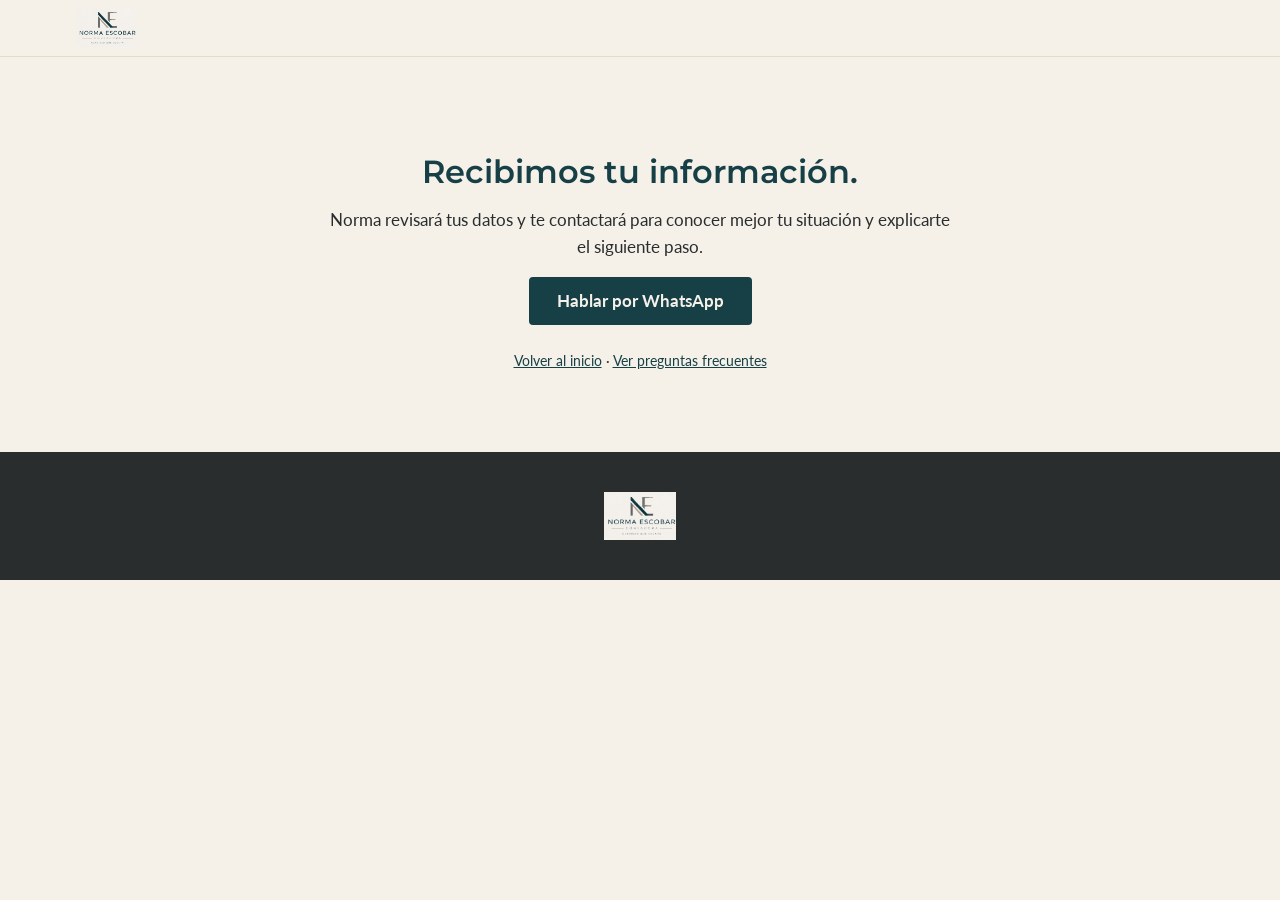
==== gracias.html @ 5b8ff23d "Initial commit: landing MVP + Apps Script backend Sitio estático de Norma Escobar con formulario de " ====
<!doctype html>
<html lang="es">
<head>
<meta charset="UTF-8">
<meta name="viewport" content="width=device-width, initial-scale=1">
<title>Recibimos tu información — Norma Escobar</title>
<meta name="description" content="Recibimos tu información. Norma te contactará por WhatsApp para definir los siguientes pasos.">
<meta name="robots" content="noindex">
<link rel="preconnect" href="https://fonts.googleapis.com">
<link rel="preconnect" href="https://fonts.gstatic.com" crossorigin>
<link rel="stylesheet" href="https://fonts.googleapis.com/css2?family=Montserrat:wght@500;600;700&family=Lato:ital,wght@0,400;0,700;1,400&display=swap">
<link rel="stylesheet" href="css/styles.css">
</head>
<body>
<header class="site-header">
  <div class="container header-inner">
    <a class="logo" href="index.html" aria-label="Norma Escobar — Contadora — Inicio">
      <img class="logo-img" src="assets/logo.png" alt="Norma Escobar — Contadora">
    </a>
  </div>
</header>

<main id="main">
  <section class="section section--gracias">
    <div class="container container--narrow gracias-content">
      <h1 class="section-title">Recibimos tu información.</h1>
      <p class="section-lead">Norma revisará tus datos y te contactará para conocer mejor tu situación y explicarte el siguiente paso.</p>

      <a class="btn btn--primary btn--large" href="#" id="whatsapp-gracias-link"
         data-cta-location="gracias" data-whatsapp-link>Hablar por WhatsApp</a>

      <p class="gracias-links">
        <a href="index.html">Volver al inicio</a> ·
        <a href="index.html#faq">Ver preguntas frecuentes</a>
      </p>
    </div>
  </section>
</main>

<footer class="site-footer">
  <div class="container footer-inner">
    <img class="logo-img logo-img--footer" src="assets/logo.png" alt="Norma Escobar — Contadora">
  </div>
</footer>

<script src="js/config.js"></script>
<script src="js/analytics.js"></script>
<script>
  document.addEventListener('DOMContentLoaded', function () {
    if (window.NormaAnalytics) {
      window.NormaAnalytics.init();
      window.NormaAnalytics.trackEvent('thank_you_view', {});
    }
    var link = document.getElementById('whatsapp-gracias-link');
    if (link && window.CONFIG) {
      var msg = 'Hola, acabo de enviar mis datos para revisar mi situación fiscal y quiero continuar por WhatsApp.';
      link.href = 'https://wa.me/' + window.CONFIG.whatsappNumber.replace(/[^0-9]/g, '') + '?text=' + encodeURIComponent(msg);
      link.addEventListener('click', function () {
        if (window.NormaAnalytics) {
          window.NormaAnalytics.trackEvent('whatsapp_click', { origin: 'gracias' });
        }
      });
    }
  });
</script>
</body>
</html>
---- css/styles.css ----
/* ==========================================================================
   Norma Escobar — estilos de la landing
   Dirección visual: Brandbook aprobado — "Claridad que cuenta"
   Tipografías: Montserrat (títulos) + Lato (lectura/cuerpo/UI)
   Paleta: Petrol / Graphite / Sand / Ivory / White
   ========================================================================== */

:root {
  --color-petrol: #173F46;
  --color-petrol-dark: #0F2B30;
  --color-graphite: #292D2E;
  --color-graphite-dark: #1B1D1E;
  --color-sand: #C7B7A3;
  --color-sand-line: rgba(199, 183, 163, .55);
  --color-ivory: #F5F1E9;
  --color-ivory-soft: #ECE4D4;
  --color-white: #FFFFFF;
  --color-texto-muted: #5B5F5E;
  --color-borde: #E4DCC9;
  --color-error: #B3261E;

  --font-titulo: "Montserrat", "Helvetica Neue", Arial, sans-serif;
  --font-cuerpo: "Lato", -apple-system, BlinkMacSystemFont, sans-serif;

  --container-width: 1160px;
  --container-wide: 1320px;
  --container-narrow: 720px;

  --radius: 4px;
  --space-1: 8px;
  --space-2: 16px;
  --space-3: 24px;
  --space-4: 40px;
  --space-5: 64px;
  --space-6: 96px;
}

/* ---------- Reset básico ---------- */
*, *::before, *::after { box-sizing: border-box; }
html { scroll-behavior: smooth; }

/* El atributo [hidden] debe ganar siempre, incluso sobre reglas de
   componente (ej. .btn) que declaran su propio "display". */
[hidden] { display: none !important; }
body {
  margin: 0;
  background: var(--color-ivory);
  color: var(--color-graphite);
  font-family: var(--font-cuerpo);
  font-size: 16px;
  line-height: 1.6;
  -webkit-font-smoothing: antialiased;
}
img, svg { max-width: 100%; display: block; }
ul, ol { margin: 0; padding: 0; list-style: none; }
p { margin: 0 0 var(--space-2); }
a { color: inherit; }
button { font-family: inherit; }

h1, h2, h3 {
  font-family: var(--font-titulo);
  font-weight: 600;
  color: var(--color-petrol);
  margin: 0 0 var(--space-2);
  line-height: 1.18;
}

.sr-only {
  position: absolute;
  width: 1px; height: 1px;
  padding: 0; margin: -1px;
  overflow: hidden;
  clip: rect(0,0,0,0);
  white-space: nowrap;
  border: 0;
}

.skip-link {
  position: absolute;
  left: -9999px;
  top: 0;
  background: var(--color-petrol);
  color: var(--color-ivory);
  padding: var(--space-1) var(--space-2);
  z-index: 1000;
}
.skip-link:focus {
  left: var(--space-2);
  top: var(--space-2);
}

:focus-visible {
  outline: 3px solid var(--color-petrol);
  outline-offset: 2px;
}
.section--dark :focus-visible {
  outline-color: var(--color-ivory);
}

/* ---------- Layout ---------- */
.container {
  width: 100%;
  max-width: var(--container-width);
  margin: 0 auto;
  padding: 0 var(--space-2);
}
.container--narrow { max-width: var(--container-narrow); }
.container--wide { max-width: var(--container-wide); }

.section {
  padding: var(--space-5) 0;
}
.section--muted { background: var(--color-ivory-soft); }
.section--dark {
  background: var(--color-petrol);
  color: var(--color-ivory);
}
.section-title {
  font-size: 1.75rem;
}
.section-title--inverted { color: var(--color-ivory); }
.section-lead {
  font-size: 1.05rem;
  color: var(--color-graphite);
  max-width: 620px;
}
.section-lead--inverted { color: var(--color-ivory); opacity: .92; }
.section-closing {
  font-family: var(--font-cuerpo);
  font-style: italic;
  color: var(--color-petrol);
  font-size: 1.1rem;
  margin: var(--space-3) 0;
}
.eyebrow {
  font-family: var(--font-cuerpo);
  font-size: .78rem;
  font-weight: 700;
  letter-spacing: .1em;
  text-transform: uppercase;
  color: var(--color-texto-muted);
  margin-bottom: var(--space-1);
}
/* ---------- Header ---------- */
.site-header {
  position: sticky;
  top: 0;
  z-index: 100;
  background: rgba(245, 241, 233, .95);
  backdrop-filter: blur(6px);
  border-bottom: 1px solid var(--color-borde);
}
.header-inner {
  display: flex;
  align-items: center;
  gap: var(--space-3);
  padding-top: var(--space-1);
  padding-bottom: var(--space-1);
}
.logo {
  display: flex;
  align-items: center;
  text-decoration: none;
}
/* Logo real aprobado (assets/logo.png) — no se recorta ni se altera,
   solo se limita su altura visible; el ancho escala proporcionalmente. */
.logo-img {
  height: 40px;
  width: auto;
}
.logo-img--footer { height: 48px; }

.site-nav {
  display: none;
  gap: var(--space-3);
  margin-left: auto;
  font-size: .95rem;
}
.site-nav a { text-decoration: none; color: var(--color-graphite); }
.site-nav a:hover { color: var(--color-petrol); }

.nav-toggle {
  margin-left: auto;
  background: none;
  border: none;
  padding: var(--space-1);
  cursor: pointer;
}
.nav-toggle-bar,
.nav-toggle-bar::before,
.nav-toggle-bar::after {
  display: block;
  width: 22px;
  height: 2px;
  background: var(--color-petrol);
  position: relative;
}
.nav-toggle-bar::before { content: ""; position: absolute; top: -6px; width: 22px; height: 2px; background: var(--color-petrol); }
.nav-toggle-bar::after { content: ""; position: absolute; top: 6px; width: 22px; height: 2px; background: var(--color-petrol); }

.btn--header { margin-left: var(--space-2); }

/* ---------- Botones ---------- */
.btn {
  display: inline-block;
  font-family: var(--font-cuerpo);
  font-weight: 700;
  font-size: .95rem;
  text-decoration: none;
  border: none;
  border-radius: var(--radius);
  padding: 12px 22px;
  cursor: pointer;
  min-height: 44px;
  line-height: 1.2;
}
.btn--primary {
  background: var(--color-petrol);
  color: var(--color-ivory);
}
.btn--primary:hover { background: var(--color-petrol-dark); }
.btn--secondary {
  background: var(--color-graphite);
  color: var(--color-ivory);
}
.btn--secondary:hover { background: var(--color-graphite-dark); }
.btn--ghost {
  background: transparent;
  color: var(--color-petrol);
  border: 1px solid var(--color-borde);
}
.btn--large { font-size: 1.05rem; padding: 14px 28px; }
.btn:disabled { opacity: .6; cursor: not-allowed; }

/* ---------- Hero ---------- */
.hero {
  padding-top: var(--space-4);
  padding-bottom: var(--space-4);
  overflow: hidden;
}
.hero-inner {
  display: grid;
  gap: var(--space-4);
  align-items: center;
}
.hero-text {
  display: flex;
  flex-direction: column;
  gap: var(--space-2);
  position: relative;
}
.hero-eyebrow {
  font-family: var(--font-cuerpo);
  font-size: .75rem;
  font-weight: 700;
  letter-spacing: .14em;
  text-transform: uppercase;
  color: var(--color-texto-muted);
}
.hero-title {
  font-size: 2rem;
  line-height: 1.12;
  max-width: 16ch;
  margin-bottom: 0;
}
.hero-text-line {
  font-size: 1.05rem;
  color: var(--color-graphite);
  max-width: 44ch;
  margin: 0;
}
.hero-cta-row { margin-top: var(--space-2); }
.hero-cta-row .btn { display: inline-flex; align-items: center; gap: 8px; }

.hero-text::before {
  content: "";
  position: absolute;
  left: -24px;
  top: 6px;
  bottom: 24px;
  width: 2px;
  background: var(--color-sand);
}

.hero-visual-frame {
  position: relative;
  aspect-ratio: 4 / 3;
  border-radius: 6px;
  overflow: hidden;
  background: var(--color-ivory-soft);
}
.hero-photo {
  width: 100%;
  height: 100%;
  object-fit: cover;
  object-position: center 30%;
  display: block;
}

/* ---------- Iconografía de servicios (Brandbook, sin modificar) ---------- */
.services-icons {
  /* 505px = ancho nativo del PNG recortado; no agrandar más allá de eso
     para no perder definición (evitar upscaling). */
  max-width: 505px;
  width: 100%;
  margin: var(--space-3) 0;
  border-radius: 6px;
}

/* ---------- Tarjetas (uso reservado a bloques con título + descripción) ---------- */
.card-grid {
  display: grid;
  gap: var(--space-3);
  margin: var(--space-3) 0;
}
.card-grid--4 { grid-template-columns: repeat(1, 1fr); }
.card-grid--3 { grid-template-columns: repeat(1, 1fr); }

.card {
  padding-top: var(--space-2);
  border-top: 1px solid var(--color-borde);
}
.card-title { font-size: 1.05rem; margin-bottom: var(--space-1); }

/* ---------- Sección "Problema" — lista editorial, no tarjetas ---------- */
.situation-intro {
  font-family: var(--font-titulo);
  font-weight: 600;
  font-size: 1.5rem;
  color: var(--color-petrol);
  max-width: 20ch;
  margin-bottom: var(--space-3);
}
.situation-list { display: block; }
.situation-item {
  padding: var(--space-3) 0;
  border-bottom: 1px solid var(--color-borde);
  margin: 0;
}
.situation-item:first-child { border-top: 1px solid var(--color-borde); }
.situation-item-title {
  display: flex;
  align-items: baseline;
  gap: var(--space-2);
  font-family: var(--font-titulo);
  font-weight: 600;
  font-size: 1.1rem;
  color: var(--color-petrol);
  margin: 0 0 4px;
}
.situation-index {
  font-family: var(--font-titulo);
  font-weight: 700;
  color: var(--color-sand);
  font-size: 1rem;
  min-width: 26px;
}
.situation-item p {
  margin: 0;
  padding-left: 42px;
  color: var(--color-graphite);
}
/* ---------- Sección "Diferenciadores" — lista tipográfica, no cajas ---------- */
.fact-list { display: grid; gap: var(--space-2); margin: var(--space-3) 0; }
.fact-item {
  padding: var(--space-2) 0 var(--space-2) var(--space-3);
  border-left: 2px solid var(--color-sand-line);
  margin: 0;
}
.fact-title {
  font-family: var(--font-titulo);
  font-weight: 600;
  font-size: 1.02rem;
  color: var(--color-petrol);
  margin: 0 0 4px;
}
.fact-item p { margin: 0; font-size: .98rem; color: var(--color-graphite); }

/* ---------- Pasos "Cómo funciona" ---------- */
.steps {
  display: grid;
  gap: var(--space-3);
  margin: var(--space-3) 0;
}
.step {
  display: flex;
  align-items: flex-start;
  gap: var(--space-2);
}
.step-number {
  font-family: var(--font-titulo);
  font-weight: 700;
  font-size: 1.3rem;
  color: var(--color-sand);
  min-width: 36px;
}
.step-title { font-weight: 700; margin: 0 0 2px; }

/* ---------- Revisión Fiscal ---------- */
.check-list {
  display: grid;
  gap: var(--space-1);
  margin: var(--space-3) 0;
}
.check-list li {
  padding-left: var(--space-2);
  position: relative;
  font-weight: 700;
  color: var(--color-petrol);
}
.check-list li::before { content: "·"; position: absolute; left: 0; color: var(--color-sand); }

.privacy-note {
  font-size: .85rem;
  color: var(--color-texto-muted);
  margin-bottom: var(--space-3);
}

/* ---------- Sobre Norma ---------- */
.about-inner {
  display: grid;
  gap: var(--space-4);
  align-items: start;
}
.about-photo-frame {
  aspect-ratio: 4 / 5;
  border-radius: 6px;
  overflow: hidden;
  background: var(--color-ivory-soft);
}
.about-photo {
  width: 100%;
  height: 100%;
  object-fit: cover;
  object-position: top center;
}
.about-text .section-title { margin-bottom: var(--space-2); }

/* ---------- FAQ ---------- */
.faq-item {
  border-bottom: 1px solid var(--color-borde);
  padding: var(--space-2) 0;
}
.faq-item summary {
  font-weight: 700;
  cursor: pointer;
  color: var(--color-petrol);
  font-size: 1rem;
}
.faq-item summary::marker { color: var(--color-sand); }
.faq-item p { margin-top: var(--space-1); color: var(--color-graphite); }

/* ---------- Diagnóstico ---------- */
.diagnostico-form { margin-top: var(--space-4); }

.form-progress {
  display: flex;
  gap: var(--space-1);
  margin-bottom: var(--space-1);
}
.progress-dot {
  width: 10px; height: 10px;
  border-radius: 50%;
  background: rgba(245,241,233,.3);
}
.progress-dot.is-active { background: var(--color-sand); }
.form-progress-text {
  font-size: .85rem;
  color: var(--color-ivory);
  opacity: .8;
  margin-bottom: var(--space-3);
}

fieldset { border: none; padding: 0; margin: 0 0 var(--space-3); }
legend {
  font-family: var(--font-titulo);
  font-weight: 600;
  font-size: 1.15rem;
  color: var(--color-ivory);
  padding: 0;
  margin-bottom: var(--space-2);
}

.field { margin-bottom: var(--space-2); }
.field label {
  display: block;
  font-size: .9rem;
  font-weight: 700;
  color: var(--color-ivory);
  margin-bottom: 4px;
}
.field-optional { font-weight: 400; opacity: .7; }
.field input,
.field textarea {
  width: 100%;
  padding: 12px 14px;
  border: 1px solid rgba(245,241,233,.35);
  border-radius: var(--radius);
  background: rgba(245,241,233,.06);
  color: var(--color-ivory);
  font-family: var(--font-cuerpo);
  font-size: 1rem;
  min-height: 44px;
}
.field textarea { min-height: 72px; resize: vertical; }
.field input::placeholder,
.field textarea::placeholder { color: rgba(245,241,233,.5); }
.field-help { font-size: .8rem; color: rgba(245,241,233,.7); margin-top: 4px; }
.field-error {
  font-size: .85rem;
  color: #E7B7A0;
  margin-top: 4px;
  min-height: 1.2em;
}
.field-privacy {
  font-size: .8rem;
  color: rgba(245,241,233,.7);
  margin-top: var(--space-1);
}

.radio-group { display: grid; gap: var(--space-1); margin-bottom: var(--space-1); }
.radio-option {
  display: flex;
  align-items: flex-start;
  gap: var(--space-1);
  font-size: .95rem;
  color: var(--color-ivory);
  cursor: pointer;
}
.radio-option input { margin-top: 4px; width: 18px; height: 18px; flex-shrink: 0; accent-color: var(--color-sand); }

.form-status {
  min-height: 1.4em;
  color: #E7B7A0;
  font-size: .9rem;
}

.form-actions {
  display: flex;
  flex-wrap: wrap;
  gap: var(--space-2);
  margin-top: var(--space-2);
}

.form-alt-contact { margin-top: var(--space-3); font-size: .9rem; }
.form-alt-contact a { color: var(--color-sand); font-weight: 700; }
.form-alt-contact--inverted { color: var(--color-ivory); }
.form-alt-contact--inverted a { color: var(--color-sand); }

/* ---------- Página de gracias ---------- */
.section--gracias { padding-top: var(--space-6); text-align: center; }
.gracias-content { display: flex; flex-direction: column; align-items: center; }
.gracias-links { margin-top: var(--space-3); font-size: .9rem; }
.gracias-links a { color: var(--color-petrol); text-decoration: underline; }

/* ---------- Footer ---------- */
.site-footer {
  background: var(--color-graphite);
  color: var(--color-ivory);
  padding: var(--space-4) 0;
}
.footer-inner { display: flex; flex-direction: column; gap: var(--space-1); align-items: center; text-align: center; }
.footer-brand { display: flex; align-items: center; gap: var(--space-1); }
.footer-contact a { color: var(--color-ivory); text-decoration: underline; }
.footer-legal { font-size: .8rem; opacity: .6; }

/* ==========================================================================
   Responsive — mobile-first (base ~375px), 768px, 1024px, 1280px
   ========================================================================== */

@media (min-width: 768px) {
  .site-nav { display: flex; gap: var(--space-2); font-size: .88rem; white-space: nowrap; }
  .nav-toggle { display: none; }

  .hero-title { font-size: 2.5rem; }
  .situation-list { columns: 1; }

  .card-grid--4 { grid-template-columns: repeat(2, 1fr); }
  .card-grid--3 { grid-template-columns: repeat(3, 1fr); }
  .fact-list { grid-template-columns: repeat(3, 1fr); }

  .steps { grid-template-columns: repeat(2, 1fr); }

  .about-inner { grid-template-columns: 0.8fr 1.2fr; }

  .diagnostico-form { max-width: 620px; margin-left: auto; margin-right: auto; }
}

@media (min-width: 1024px) {
  .hero-inner { grid-template-columns: 1.05fr 0.95fr; }
  .hero-text { padding-right: var(--space-4); }

  .steps { grid-template-columns: repeat(4, 1fr); }
}

@media (min-width: 1024px) {
  .site-nav { font-size: .95rem; gap: var(--space-3); }
}

@media (min-width: 1280px) {
  .card-grid--4 { grid-template-columns: repeat(4, 1fr); }

  .hero-title { font-size: 3.1rem; }
  .hero-text-line { font-size: 1.15rem; }
  .section-title { font-size: 2rem; }
}

/* Menú mobile abierto */
@media (max-width: 767px) {
  .site-nav {
    display: none;
    position: absolute;
    top: 100%;
    left: 0;
    right: 0;
    background: var(--color-ivory);
    border-bottom: 1px solid var(--color-borde);
    padding: var(--space-2);
    flex-direction: column;
    gap: var(--space-2);
  }
  .site-nav.is-open { display: flex; }
  .header-inner { position: relative; }
}
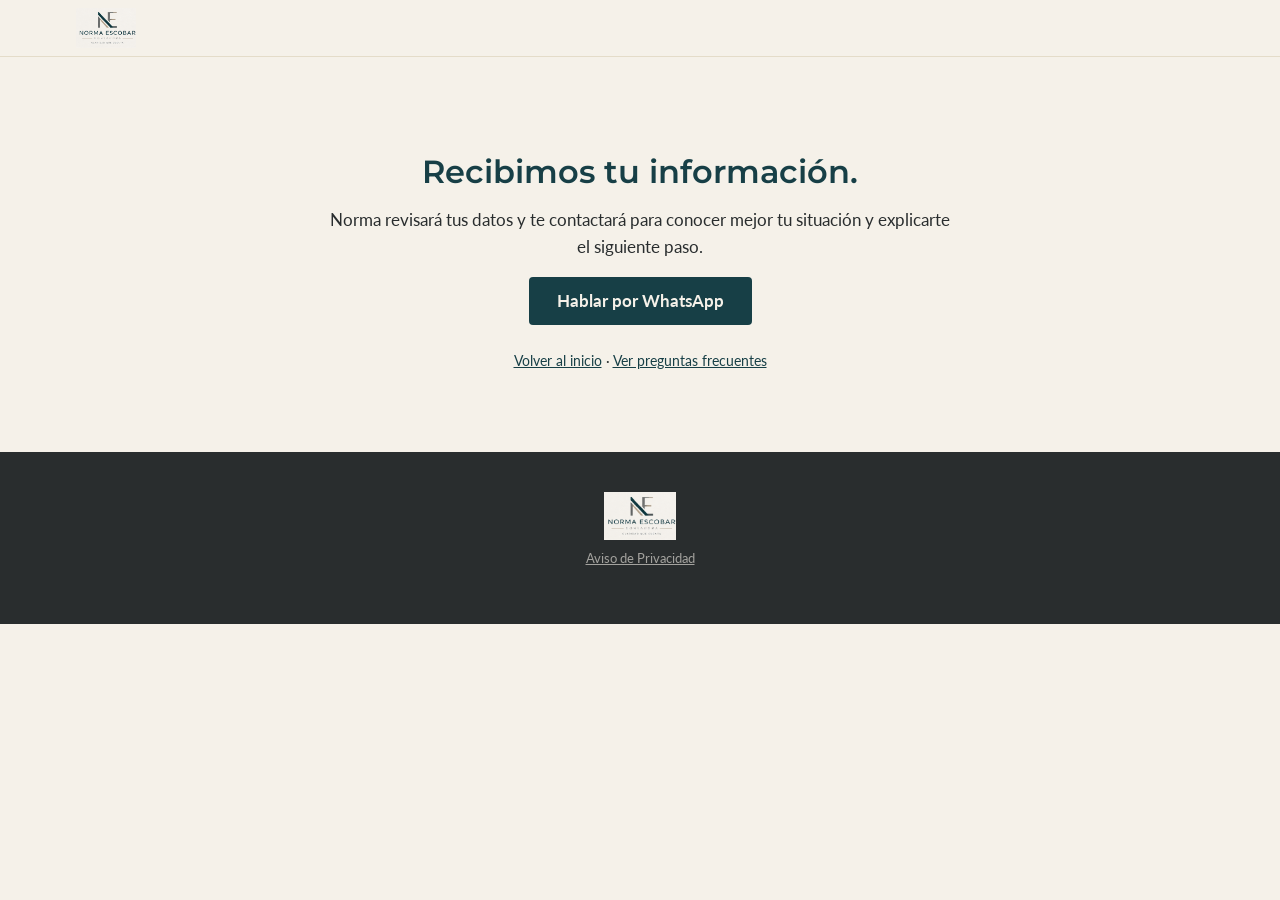
==== commit b1cce2c3: "feat: add privacy notice and legal links Co-Authored-By: Claude Sonnet 5 <noreply@anthropic.com>" ====
--- a/gracias.html
+++ b/gracias.html
@@ -15,7 +15,7 @@
 <header class="site-header">
   <div class="container header-inner">
     <a class="logo" href="index.html" aria-label="Norma Escobar — Contadora — Inicio">
-      <img class="logo-img" src="assets/logo.png" alt="Norma Escobar — Contadora">
+      <img class="logo-img" src="assets/logo.png" width="453" height="301" alt="Norma Escobar — Contadora">
     </a>
   </div>
 </header>
@@ -39,7 +39,8 @@
 
 <footer class="site-footer">
   <div class="container footer-inner">
-    <img class="logo-img logo-img--footer" src="assets/logo.png" alt="Norma Escobar — Contadora">
+    <img class="logo-img logo-img--footer" src="assets/logo.png" width="453" height="301" alt="Norma Escobar — Contadora">
+    <p class="footer-legal"><a href="privacidad.html">Aviso de Privacidad</a></p>
   </div>
 </footer>
 
--- a/css/styles.css
+++ b/css/styles.css
@@ -37,7 +37,11 @@
 
 /* ---------- Reset básico ---------- */
 *, *::before, *::after { box-sizing: border-box; }
-html { scroll-behavior: smooth; }
+html { scroll-behavior: smooth; scroll-padding-top: var(--sticky-header-offset, 72px); }
+
+@media (prefers-reduced-motion: reduce) {
+  html { scroll-behavior: auto; }
+}
 
 /* El atributo [hidden] debe ganar siempre, incluso sobre reglas de
    componente (ej. .btn) que declaran su propio "display". */
@@ -158,6 +162,7 @@
   padding-bottom: var(--space-1);
 }
 .logo {
+  flex-shrink: 0;
   display: flex;
   align-items: center;
   text-decoration: none;
@@ -180,6 +185,7 @@
 .site-nav a:hover { color: var(--color-petrol); }
 
 .nav-toggle {
+  flex-shrink: 0;
   margin-left: auto;
   background: none;
   border: none;
@@ -198,7 +204,7 @@
 .nav-toggle-bar::before { content: ""; position: absolute; top: -6px; width: 22px; height: 2px; background: var(--color-petrol); }
 .nav-toggle-bar::after { content: ""; position: absolute; top: 6px; width: 22px; height: 2px; background: var(--color-petrol); }
 
-.btn--header { margin-left: var(--space-2); }
+.btn--header { margin-left: var(--space-2); flex-shrink: 0; white-space: nowrap; }
 
 /* ---------- Botones ---------- */
 .btn {
@@ -303,6 +309,7 @@
      para no perder definición (evitar upscaling). */
   max-width: 505px;
   width: 100%;
+  height: auto;
   margin: var(--space-3) 0;
   border-radius: 6px;
 }
@@ -314,7 +321,6 @@
   margin: var(--space-3) 0;
 }
 .card-grid--4 { grid-template-columns: repeat(1, 1fr); }
-.card-grid--3 { grid-template-columns: repeat(1, 1fr); }
 
 .card {
   padding-top: var(--space-2);
@@ -324,6 +330,7 @@
 
 /* ---------- Sección "Problema" — lista editorial, no tarjetas ---------- */
 .situation-intro {
+  line-height: 1.6;
   font-family: var(--font-titulo);
   font-weight: 600;
   font-size: 1.5rem;
@@ -452,6 +459,9 @@
 
 /* ---------- Diagnóstico ---------- */
 .diagnostico-form { margin-top: var(--space-4); }
+.diagnostico-form .btn--primary { background: var(--color-ivory); color: var(--color-petrol); }
+.diagnostico-form .btn--primary:hover { background: var(--color-ivory-soft); }
+.diagnostico-form .btn--ghost { color: var(--color-ivory); border-color: var(--color-ivory); }
 
 .form-progress {
   display: flex;
@@ -517,6 +527,7 @@
   color: rgba(245,241,233,.7);
   margin-top: var(--space-1);
 }
+.field-privacy a { color: var(--color-ivory); text-decoration: underline; }
 
 .radio-group { display: grid; gap: var(--space-1); margin-bottom: var(--space-1); }
 .radio-option {
@@ -553,6 +564,30 @@
 .gracias-links { margin-top: var(--space-3); font-size: .9rem; }
 .gracias-links a { color: var(--color-petrol); text-decoration: underline; }
 
+/* ---------- Página de privacidad (reutiliza patrones existentes) ---------- */
+.legal-list {
+  display: grid;
+  gap: var(--space-1);
+  margin: var(--space-2) 0 var(--space-3);
+}
+.legal-list li {
+  padding-left: var(--space-2);
+  position: relative;
+  color: var(--color-graphite);
+}
+.legal-list li::before { content: "·"; position: absolute; left: 0; color: var(--color-sand); font-weight: 700; }
+
+.privacy-warning {
+  border-left: 3px solid var(--color-sand);
+  background: var(--color-ivory-soft);
+  padding: var(--space-2) var(--space-3);
+  border-radius: 0 var(--radius) var(--radius) 0;
+  margin: var(--space-2) 0 var(--space-3);
+  font-size: .95rem;
+  color: var(--color-graphite);
+}
+.privacy-warning strong { color: var(--color-petrol); }
+
 /* ---------- Footer ---------- */
 .site-footer {
   background: var(--color-graphite);
@@ -563,6 +598,7 @@
 .footer-brand { display: flex; align-items: center; gap: var(--space-1); }
 .footer-contact a { color: var(--color-ivory); text-decoration: underline; }
 .footer-legal { font-size: .8rem; opacity: .6; }
+.footer-legal a { color: inherit; text-decoration: underline; }
 
 /* ==========================================================================
    Responsive — mobile-first (base ~375px), 768px, 1024px, 1280px
@@ -576,7 +612,6 @@
   .situation-list { columns: 1; }
 
   .card-grid--4 { grid-template-columns: repeat(2, 1fr); }
-  .card-grid--3 { grid-template-columns: repeat(3, 1fr); }
   .fact-list { grid-template-columns: repeat(3, 1fr); }
 
   .steps { grid-template-columns: repeat(2, 1fr); }
@@ -591,9 +626,6 @@
   .hero-text { padding-right: var(--space-4); }
 
   .steps { grid-template-columns: repeat(4, 1fr); }
-}
-
-@media (min-width: 1024px) {
   .site-nav { font-size: .95rem; gap: var(--space-3); }
 }
 
@@ -603,6 +635,11 @@
   .hero-title { font-size: 3.1rem; }
   .hero-text-line { font-size: 1.15rem; }
   .section-title { font-size: 2rem; }
+}
+
+@media (max-width: 1023px) {
+  .header-inner { gap: var(--space-1); }
+  .btn--header { margin-left: 0; padding-left: 14px; padding-right: 14px; }
 }
 
 /* Menú mobile abierto */
